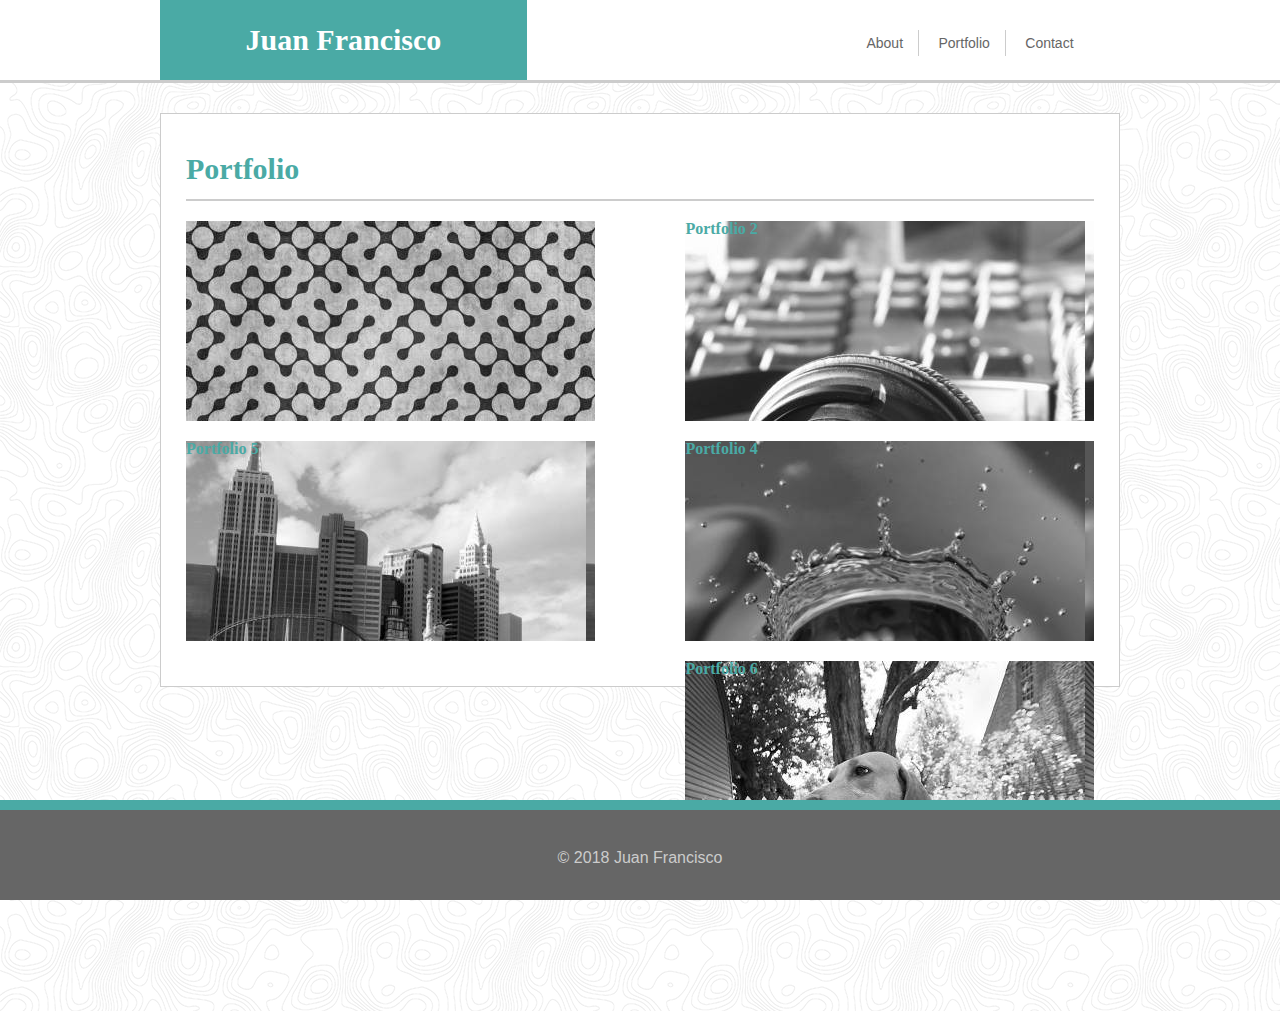
==== portfolio.html @ 7a884410 "First Version of my portfolio" ====
<!DOCTYPE html>
<html lang="en">
<head>
    <meta charset="UTF-8">
    <meta name="viewport" content="width=device-width, initial-scale=1.0">
    <meta http-equiv="X-UA-Compatible" content="ie=edge">
    <link rel="stylesheet" type="text/css" href="assets/css/reset.css">
    <link rel="stylesheet" type="text/css" href="assets/css/style.css">
    <title>Portfolio | Juan Francisco Hernandez</title>
</head>
<body>
    <header>
        <div class="wrapper">
            <h1>Juan Francisco</h1>
            <nav>
                <ul>
                        <li><a href="index.html">About</a></li>
                        <li><a href="portfolio.html">Portfolio</a></li>
                        <li><a href="contact.html">Contact</a></li>
                </ul>

            </nav>
        </div>
    </header>
    <div class="wrapper">
        <section id="biobox">
            <h2>Portfolio</h2>
    
            <div class="port-item" id="port1">
                    <h4>Portfolio 1</h4>
                </div>

            <div class="port-item" id="port2">
                    <h4>Portfolio 2</h4>
            </div>      

            <div class="port-item" id="port3">
                     <h4>Portfolio 3</h4>
                </div>

            <div class="port-item" id="port4">
                    <h4>Portfolio 4</h4>
                </div>    

            <div class="port-item" id="port5">
                    <h4>Portfolio 5</h4>
                </div> 
            
            <div class="port-item" id="port6">
                    <h4>Portfolio 6</h4>
                </div> 
                
            

        </section>

    </div>   
<div class="clearfix"></div> 

<footer>
    &copy; 2018 Juan Francisco
</footer>

</body>
</html>
---- assets/css/style.css ----
body {
    background: url('../images/topography.png') repeat;
    font-family: Arial, Helvetica, sans-serif;
    overflow: auto;
    color: #777;

}

h1, h2, h3, h4, h5, h6 {
    font-family: Cambria, Cochin, Georgia, Times, 'Times New Roman', serif;
    color: #4aaaa5;
    font-weight: bold;

}


header {
    background: white;
    border-bottom: 3px solid #ccc;
    margin-bottom: 30px;
}

header h1 {
    background: #4aaaa5;
    color: white;
    display: inline-block;
    font-size: 30px;
    width: 33%;
    text-align: center;
    padding: 25px;
}

nav {
    width: 300px;
    float: right;
    margin-top: 35px;
    text-align: center;
}

nav ul li {
    display: inline-block;
}

nav a {
    color: #666666;
    font-size: 14px;
    padding: 5px 15px;
    border-right: #ccc 1px solid;
    text-decoration: none;
}

nav ul li:last-child a {
    border-right: none;
    padding-right: none;

}

h2 {
    font-size: 30px;
    padding: 15px 0px;
    margin-bottom: 20px;
    border-bottom: 2px solid #ccc;
}

#biobox {
    background: white;
    padding: 25px;
    border: 1px solid #ccc;
    display: block;
    clear: both;
}

p {
    font-size: 16px; 
    line-height: 20px;
    margin-bottom: 20px;
}

img {
    float: left;
    margin-right: 20px;
    margin-bottom: 20px;
    border: 1px solid #ccc;
}

 .wrapper {
    width: 960px;
    margin: 0 auto;
 }

 form label{
     font-size: 20px;
     display: block;
     margin-bottom: 5px;

 }

 form input{
     width: 100%;
     display: block;
     margin-bottom: 25px;  
     border: 1px solid #999999;  
     padding: 4px;
    
 }

textarea {
    width: 100%;
    margin-bottom: 5px;
    border: 1px solid #999999;
    padding: 4px;
}


 form button {
     background: #4aaaa5;
     color: white;
     padding: 10px 20px;
     margin: 10px 0px;
     font-size: 16px;
     border: none;

 }

 .port-item {
     position: relative;
     background-color: black;
     margin-bottom: 20px;
     width: 45%;
     height: 200px;
     
 }

 #port1 {
     background-image: url(../images/port1.jpg);
     float: left;

}

 #port2 {
    background-image: url(../images/port2.jpg);
     float: right;
 }

 #port3{
    background-image: url(../images/port3.jpg);
 
 }

 #port4 {
    background-image: url(../images/port4.jpg);
     float: right;
 }

 #port5{
    background-image: url(../images/port5.jpg);
 
 }

 #port6 {
    background-image: url(../images/port6.jpg);
    float: right;
}





 footer {
    background: #666666;
    border-top: 10px solid #4aaaa5;
    bottom:0;
    width:100%;
    text-align: center;
    color: #ccc;
    padding: 40px 0px 0px 0px;
    height: 50px;
    position: fixed;
}

.clearfix {
    display: block;
    clear: both;
    margin-bottom: 130px;

}
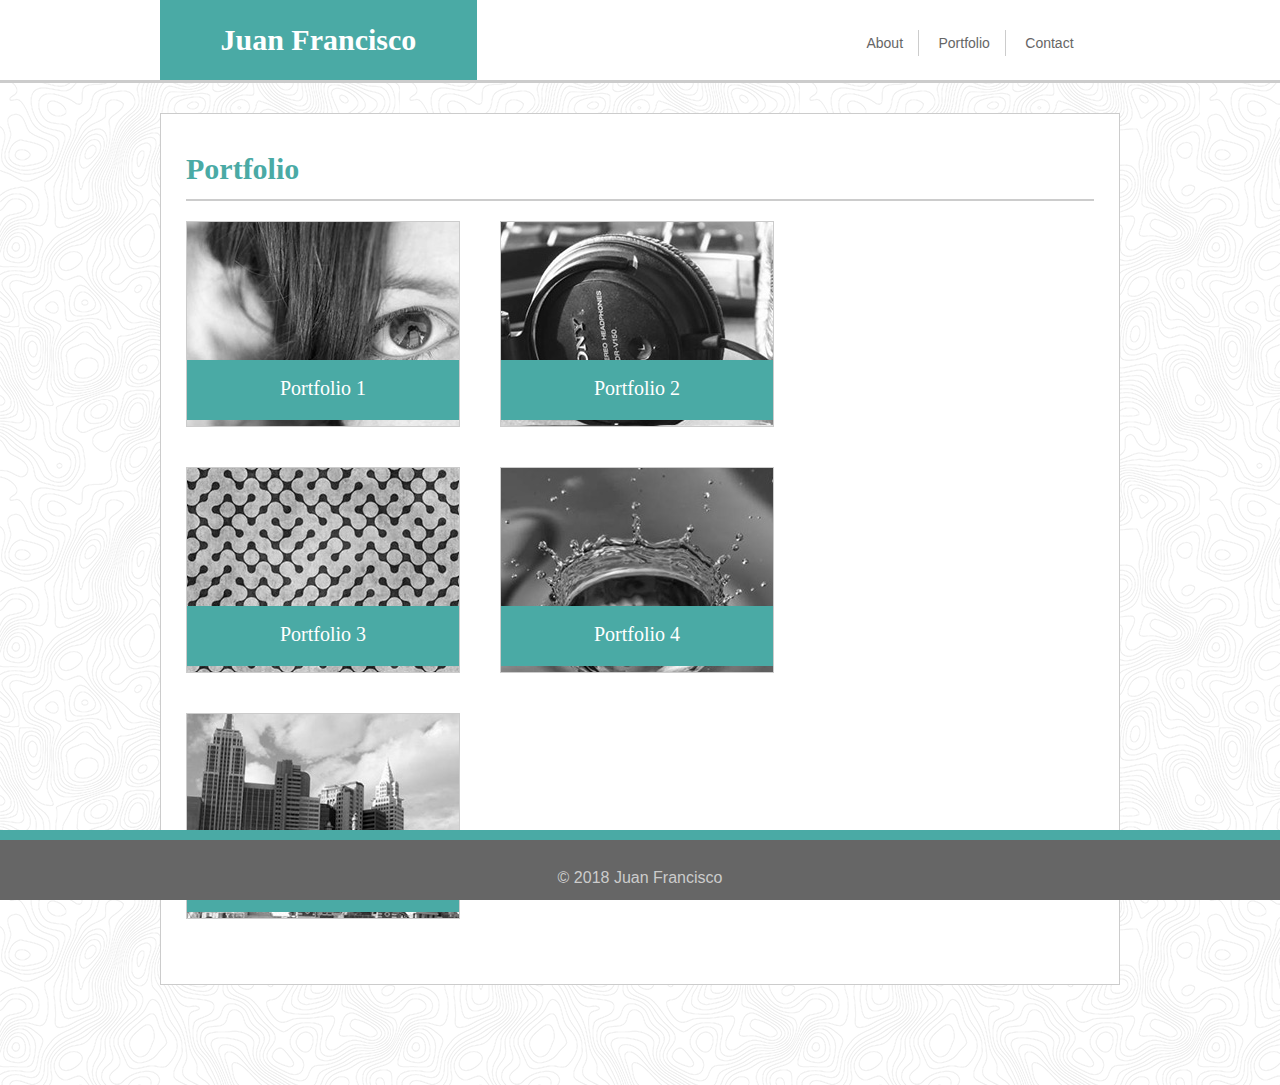
==== commit 9a3dfd88: "portfolio page now working" ====
--- a/portfolio.html
+++ b/portfolio.html
@@ -1,5 +1,6 @@
 <!DOCTYPE html>
 <html lang="en">
+
 <head>
     <meta charset="UTF-8">
     <meta name="viewport" content="width=device-width, initial-scale=1.0">
@@ -8,15 +9,16 @@
     <link rel="stylesheet" type="text/css" href="assets/css/style.css">
     <title>Portfolio | Juan Francisco Hernandez</title>
 </head>
+
 <body>
     <header>
         <div class="wrapper">
             <h1>Juan Francisco</h1>
             <nav>
                 <ul>
-                        <li><a href="index.html">About</a></li>
-                        <li><a href="portfolio.html">Portfolio</a></li>
-                        <li><a href="contact.html">Contact</a></li>
+                    <li><a href="index.html">About</a></li>
+                    <li><a href="portfolio.html">Portfolio</a></li>
+                    <li><a href="contact.html">Contact</a></li>
                 </ul>
 
             </nav>
@@ -24,42 +26,38 @@
     </header>
     <div class="wrapper">
         <section id="biobox">
+
             <h2>Portfolio</h2>
-    
+
             <div class="port-item" id="port1">
-                    <h4>Portfolio 1</h4>
-                </div>
+                <div class="porttext">Portfolio 1</div>
+            </div>
 
             <div class="port-item" id="port2">
-                    <h4>Portfolio 2</h4>
-            </div>      
+                <div class="porttext">Portfolio 2</div>
+            </div>
 
             <div class="port-item" id="port3">
-                     <h4>Portfolio 3</h4>
-                </div>
+                <div class="porttext">Portfolio 3</div>
+            </div>
 
             <div class="port-item" id="port4">
-                    <h4>Portfolio 4</h4>
-                </div>    
+                <div class="porttext">Portfolio 4</div>
+            </div>
 
             <div class="port-item" id="port5">
-                    <h4>Portfolio 5</h4>
-                </div> 
-            
-            <div class="port-item" id="port6">
-                    <h4>Portfolio 6</h4>
-                </div> 
-                
-            
+                <div class="porttext">Portfolio 5</div>
+            </div>
 
+            <div class="clearsection"></div>
         </section>
 
-    </div>   
-<div class="clearfix"></div> 
+    </div>
+    <div class="clearfix"></div>
 
-<footer>
-    &copy; 2018 Juan Francisco
-</footer>
+    <footer>
+        &copy; 2018 Juan Francisco
+    </footer>
 
 </body>
 </html>--- a/assets/css/style.css
+++ b/assets/css/style.css
@@ -1,4 +1,7 @@
-
+* {
+    box-sizing: border-box;
+
+}
 
 body {
     background: url('../images/topography.png') repeat;
@@ -125,45 +128,81 @@
  }
 
  .port-item {
-     position: relative;
-     background-color: black;
-     margin-bottom: 20px;
-     width: 45%;
-     height: 200px;
+     border: #ccc solid 1px ;
      
- }
+     
+ }
+
 
  #port1 {
-     background-image: url(../images/port1.jpg);
-     float: left;
-
+    width: 274px;
+    height: 206px;
+    background-image: url(../images/port1.jpg);
+    float: left;
+    margin: 0px 40px 40px 0px;
+    
 }
 
  #port2 {
     background-image: url(../images/port2.jpg);
-     float: right;
+    width: 274px;
+    height: 206px;
+    float: left;
+    
+    
+    
+
  }
 
  #port3{
     background-image: url(../images/port3.jpg);
+    width: 274px;
+    height: 206px;
+    float: left;
+    clear: left;
+    margin: 0px 40px 40px 0px;
+  
  
  }
 
  #port4 {
     background-image: url(../images/port4.jpg);
-     float: right;
+    width: 274px;
+    height: 206px;
+    float: left;
+   
+
  }
 
  #port5{
     background-image: url(../images/port5.jpg);
+    width: 274px;
+    height: 206px;
+    float: left;
+    clear: left;
+    margin: 0px 40px 40px 0px;
+   
  
  }
 
  #port6 {
     background-image: url(../images/port6.jpg);
-    float: right;
-}
-
+    width: 274px;
+    height: 206px;
+    float: left;
+}
+
+.porttext {
+    background: #4aaaa5;
+    color: white;
+    text-align: center;
+    height: 60px;
+    margin-top: 138px;
+    font-family: Cambria, Cochin, Georgia, Times, 'Times New Roman', serif;
+    font-size: 20px;
+    padding: 18px;
+    clear: both;
+}
 
 
 
@@ -175,14 +214,21 @@
     width:100%;
     text-align: center;
     color: #ccc;
-    padding: 40px 0px 0px 0px;
-    height: 50px;
+    padding: 30px 0px 0px 0px;
+    height: 70px;
     position: fixed;
+}
+
+.clearsection {
+    display: block;
+    clear: both;
+    
+
 }
 
 .clearfix {
     display: block;
     clear: both;
-    margin-bottom: 130px;
+    margin-bottom: 100px;
 
 }